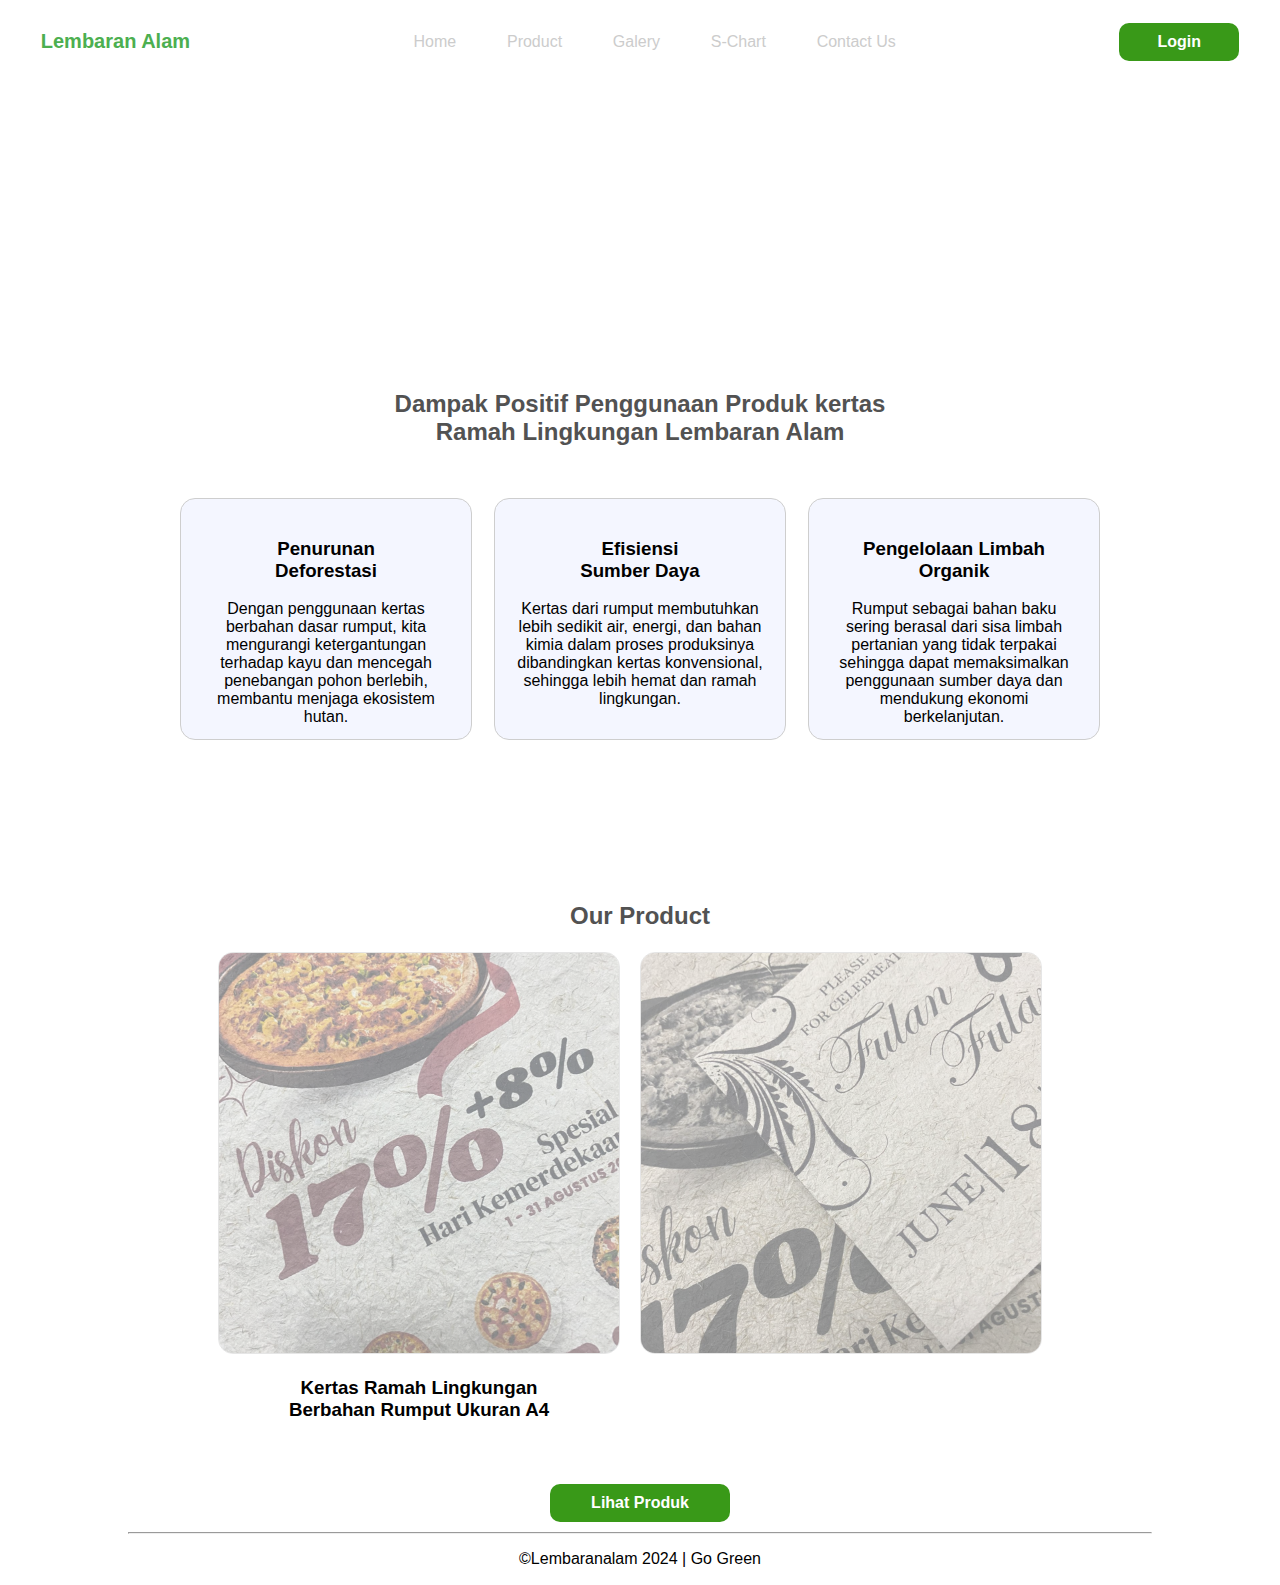
==== produk.html @ abf785be "first commit" ====
<!DOCTYPE html>
<html lang="en">
  <head>
    <meta charset="UTF-8" />
    <meta name="viewport" content="width=1, initial-scale=1.0" />
    <link rel="stylesheet" href="styles/styles.css" />
    <title>Tugas 1</title>
    <link href="https://unpkg.com/aos@2.3.1/dist/aos.css" rel="stylesheet">
    <!-- ini script aos animation -->
  </head>

  <body>
    <table>
      <!-- hero section -->
      <section id="navigate">
        <div>
          <tr class="nav">
            <td><p>Lembaran Alam</p></td>
            <td>&nbsp;&nbsp;&nbsp;&nbsp;&nbsp;&nbsp;&nbsp;&nbsp;</td>
            <td>&nbsp;&nbsp;&nbsp;&nbsp;&nbsp;&nbsp;&nbsp;&nbsp;</td>
            <td><a href="index.html">Home</a></td>
            <td><a href="produk.html">Product</a></td>
            <td><a href="#about">Galery</a></td>
            <td><a href="">S-Chart</a></td>
            <td><a href="">Contact Us</a></td>
            <td>&nbsp;&nbsp;&nbsp;&nbsp;&nbsp;&nbsp;&nbsp;&nbsp;</td>
            <td>&nbsp;&nbsp;&nbsp;&nbsp;&nbsp;&nbsp;&nbsp;&nbsp;</td>
            <td>
              <button class="btn-login" onclick="window.location.href='-';">
                Login
              </button>
            </td>
          </tr>

          <tr class="video-view">
            <td colspan="10">
              <div class="video-container">
                <video
                  class="video1"
                  autoplay
                  src="assets/video/video2.mp4"
                ></video>
              </div>
            </td>
          </tr>
        </div>
      </section>
      <!-- hero section -->

      <!-- info -->
      <section id="info">
        <tr class="title-info">
          <td>
            <h2>
              Dampak Positif Penggunaan Produk kertas <br />
              Ramah Lingkungan Lembaran Alam
            </h2>
          </td>
        </tr>

        <div>
          <tr class="card-info">
            <td class="card">
              <div class="container-card">
                <h3>Penurunan <br />Deforestasi</h3>
                <p>
                  Dengan penggunaan kertas berbahan dasar rumput, 
                  kita mengurangi ketergantungan terhadap kayu dan mencegah penebangan pohon berlebih, membantu menjaga ekosistem hutan.
                </p>
              </div>
            </td>
            <td class="card">
              <div class="container-card">
                <h3>Efisiensi <br />Sumber Daya</h3>
                <p>
                  Kertas dari rumput membutuhkan lebih sedikit air, energi, dan bahan kimia dalam proses produksinya dibandingkan kertas konvensional, sehingga lebih hemat dan ramah lingkungan.
                </p>
              </div>
            </td>
            <td class="card">
              <div class="container-card">
                <h3>Pengelolaan Limbah Organik</h3>
                <p>
                  Rumput sebagai bahan baku sering berasal dari sisa limbah pertanian yang tidak terpakai<br />sehingga dapat memaksimalkan penggunaan sumber daya dan mendukung ekonomi berkelanjutan.
                </p>
              </div>
            </td>
          </tr>
        </div>
      </section>
      <!-- info -->

      <!-- produck -->
      <section id="product" data-aos="fade-up">
        <tr class="title-produk">
          <td>
            <h2>Our Product</h2>
          </td>
        </tr>

        <div>
          <tr class="photo-produk">
              <td class="line1">
                  <div class="img-container3">
                      <img
                          src="assets/images/WhatsApp Image 2024-12-12 at 10.18.18_9ca7d2ea.jpg"
                          alt="foto1"
                      />
                      <h3>Kertas Ramah Lingkungan <br />Berbahan Rumput Ukuran A4</h3>
                      <h4></h4>
                  </div>
                  <div class="img-container1" style="opacity: 0;">
                      <!-- Placeholder to maintain spacing -->
                  </div>
                  <div class="img-container3">
                      <img
                          src="assets/images/WhatsApp Image 2024-12-12 at 10.18.19_1ddf37ee.jpg"
                          alt="foto1"
                      />
                  </div>
              </td>
          </tr>
      </div>
          <tr>
            <td>
              <button
                class="btn-lihat-produk"
                onclick="window.location.href='https://id.shp.ee/n7aBcjg';"
              >
                Lihat Produk
              </button>
            </td>
          </tr>
        </div>
      </section>
      <!-- produk -->

      <!-- footer -->
      <section id="footer">
          <td colspan="2">
            <div class="bagian-bawah" align="center">
              <hr />
              <p class="copyrigth">&copy;Lembaranalam 2024 | Go Green</p>
            </div>
          </td>
        </tr>
      </section>
    </table>
    <script src="https://unpkg.com/aos@2.3.1/dist/aos.js">
    </script>
  </body >
</html>
---- styles/styles.css ----
body {
  margin: 0 auto;
  font-family: "Gill Sans", "Gill Sans MT", Calibri, "Trebuchet MS", sans-serif;
}

table {
  text-align: center;
  width: 100%;
  /* background-color: black; */
  border-collapse: collapse;
}

/* hero */
.nav {
  display: flex;
  justify-content: space-evenly;
}

.nav td p {
  color: #4caf50;
  font-weight: 900;
  font-size: 20px;
}

.nav td {
  padding: 10px;
  display: flex;
  justify-content: center; /* Memusatkan elemen di tengah */
  align-items: center;
}

.nav a {
  text-decoration: none;
  color: rgb(204, 204, 204);
}

.nav a:hover {
  text-decoration: underline;
  color: #399918;
}

/* btn */
.btn-login {
  background-color: #399918;
  color: white;
  width: 120px;
  padding: 10px;
  font-weight: 600;
  text-align: center;
  font-size: 16px;
  cursor: pointer;
  border-radius: 10px;
  border: none;
}

.btn-login:hover {
  background-color: #88c273;
}

/* video */
.video-container {
  width: 100%;
  max-height: 550px;
  overflow: hidden;
  border-radius: 30px;
}

.video-container video {
  width: 100%;
  height: auto;
}
/* hero */

/* info */
.title-info h2 {
  margin-top: 150px;
  color: rgb(82, 82, 82);
}

/* card */
.container-card {
  background-color: #f4f6ff;
  border-radius: 15px;
  border: 1px solid #cecece;
  padding: 20px;
  margin: 10px;
  width: 250px;
  height: 200px;
}

.container-card:hover {
  background-color: #4caf50;
  color: white;
}

.card-info {
  margin-top: 20px;
  display: flex;
  justify-content: center;
}
/* info */

/* produk */
.title-produk h2 {
  margin-top: 150px;
  color: rgb(82, 82, 82);
}

.line1,
.line2 {
  display: flex;
  justify-content: center;
}

.img-container1 img {
  margin: 5px;
  width: 400px;
  height: auto;
  border: 1px solid #cecece;
  border-radius: 15px;
  opacity: 0.5;
}

.img-container1 img:hover {
  margin: 5px;
  width: 420px;
  height: auto;
  border-radius: 15px;
  opacity: 1;
}

.btn-lihat-produk {
  margin-top: 40px;
  background-color: #399918;
  color: white;
  width: 180px;
  padding: 10px;
  font-weight: 600;
  text-align: center;
  font-size: 16px;
  cursor: pointer;
  border-radius: 10px;
  border: none;
}

.btn-lihat-produk:hover {
  background-color: #88c273;
}
/* produk */

/* about */
.title-about h2 {
  margin-top: 150px;
  color: rgb(82, 82, 82);
}

.about-section {
  display: flex;
  justify-content: center;
}

.container-about {
  padding: 20px;
  font-size: 20px;
  margin: 10px;
  width: 400px;
  height: 220px;
  text-align: justify;
}

.img-container-about img {
  margin: 5px;
  width: 350px;
  height: auto;
  border: 1px solid #cecece;
  border-radius: 15px;
}

.img-container-about img:hover {
  margin: 5px;
  width: 610px;
  height: auto;
  border: 1px solid #cecece;
  border-radius: 15px;
}

.note1 {
  color: red;
  font-weight: bold;
  font-style: italic;
  text-decoration: underline;
}

.artikel {
  color: black;
  text-decoration: none;
}

.artikel:hover {
  color: #4caf50;
  text-decoration: underline;
}
/* about */

/* footer */
.bagian-footer {
  display: flex;
  justify-content: center;
}

.bagian-bawah hr {
  width: 80%;
}
/* footer */
.img-container3 {
  margin-right: 20px; /* Jarak antara foto */
}

.img-container3 img {
  width: 400px; /* Ukuran awal foto */
  height: 400px; /* Ukuran awal foto */
  object-fit: cover; /* Gambar tidak terdistorsi */
  border: 1px solid #cecece; /* Border seperti di .img-container1 */
  border-radius: 15px; /* Border radius seperti di .img-container1 */
  opacity: 0.5; /* Opacity awal seperti di .img-container1 */
  transition: all 0.3s ease; /* Transisi halus untuk efek hover */
}

.img-container3 img:hover {
  width: 500px; /* Ukuran membesar saat dihover */
  height: 500px; /* Ukuran membesar saat dihover */
  opacity: 1; /* Opacity penuh saat dihover */
  border: 1px solid #cecece; /* Border tetap konsisten */
  border-radius: 15px; /* Border radius tetap konsisten */
}
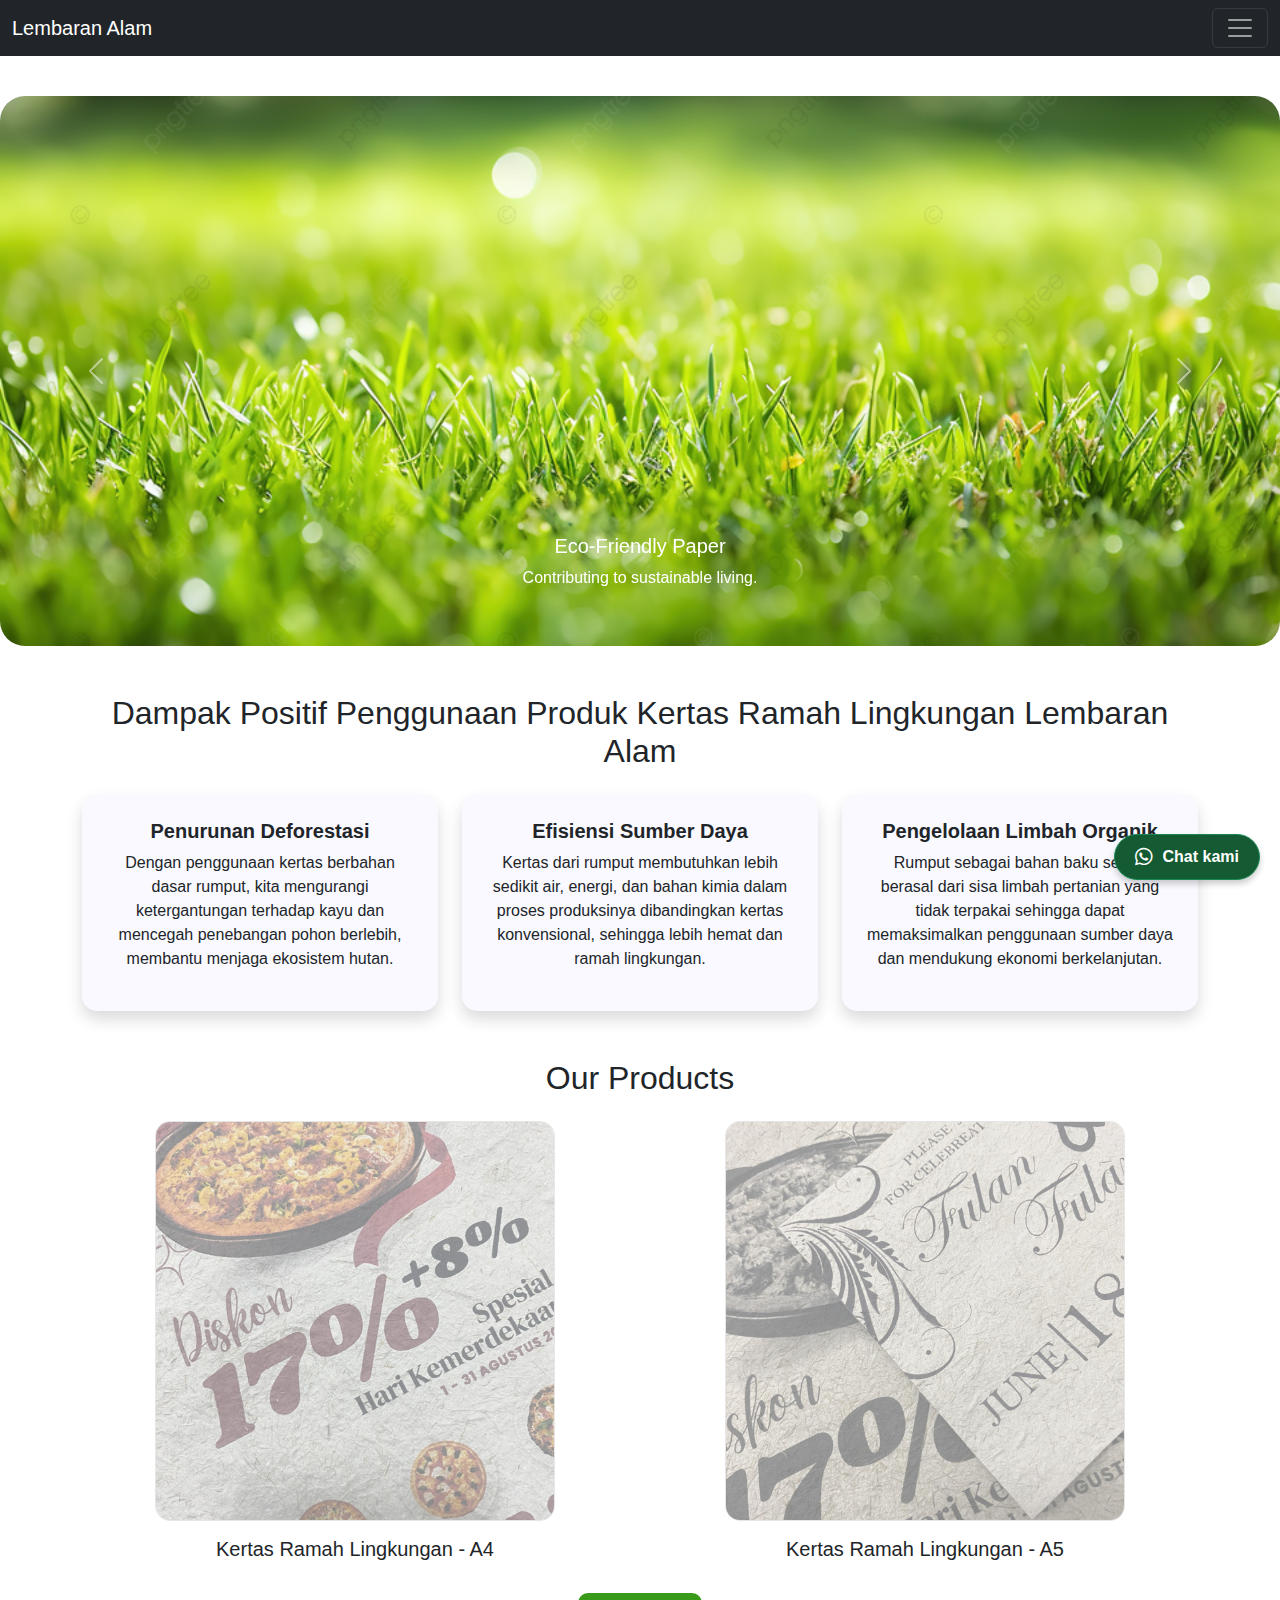
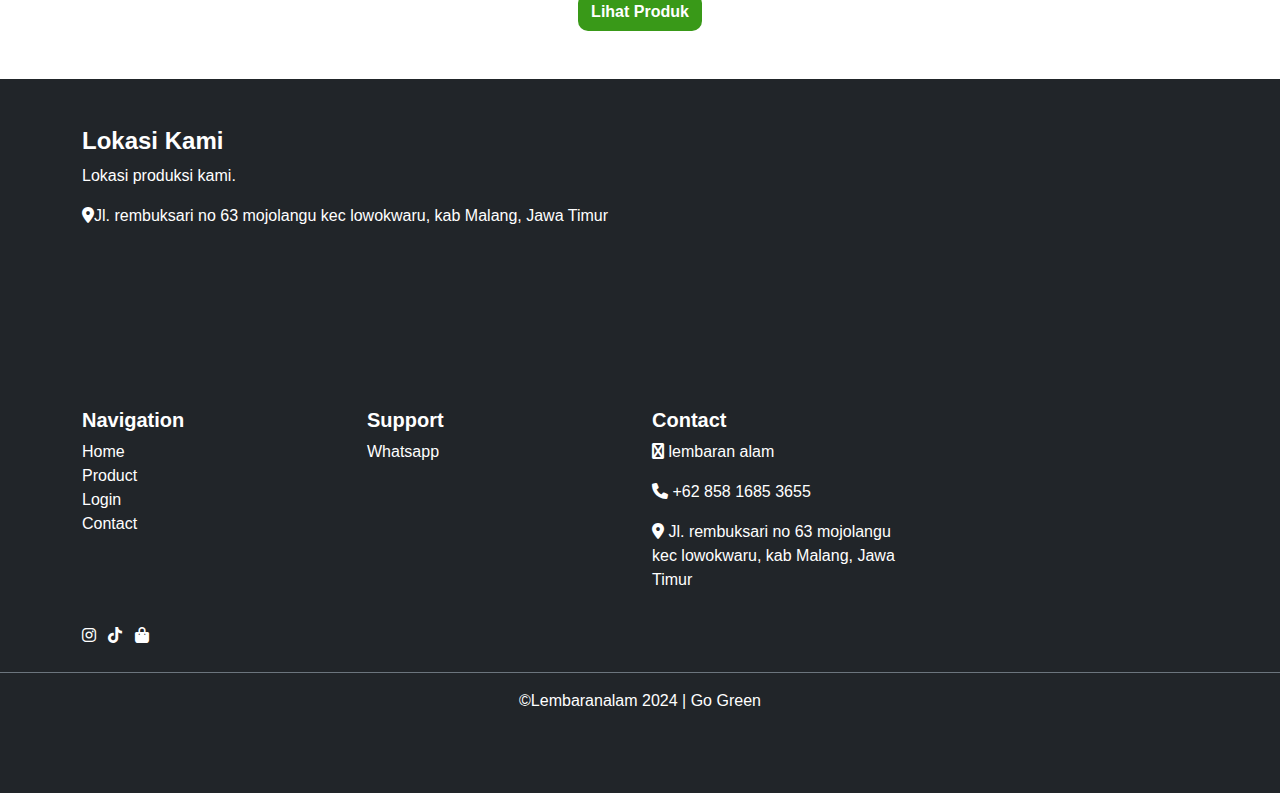
==== commit b05055be: "merubah tampilan dari website" ====
--- a/produk.html
+++ b/produk.html
@@ -2,151 +2,331 @@
 <html lang="en">
   <head>
     <meta charset="UTF-8" />
-    <meta name="viewport" content="width=1, initial-scale=1.0" />
-    <link rel="stylesheet" href="styles/styles.css" />
-    <title>Tugas 1</title>
-    <link href="https://unpkg.com/aos@2.3.1/dist/aos.css" rel="stylesheet">
-    <!-- ini script aos animation -->
+    <meta name="viewport" content="width=device-width, initial-scale=1.0" />
+    <title>Lembaran Alam</title>
+    <!-- Bootstrap CSS -->
+    <link rel="stylesheet" href="https://cdn.jsdelivr.net/npm/bootstrap@5.3.0-alpha1/dist/css/bootstrap.min.css" />
+    <!-- FontAwesome -->
+    <link rel="stylesheet" href="https://cdnjs.cloudflare.com/ajax/libs/font-awesome/6.0.0-beta3/css/all.min.css" />
+    <style>
+      body {
+        font-family: "Gill Sans", "Gill Sans MT", Calibri, "Trebuchet MS", sans-serif;
+      }
+
+      .carousel-inner img {
+        max-height: 550px;
+        object-fit: cover;
+        border-radius: 25px;
+      }
+
+      .info-card:hover {
+        background-color: #4caf50;
+        color: white;
+        transition: 0.3s;
+      }
+
+      .btn-lihat-produk {
+        background-color: #399918;
+        color: white;
+        font-weight: 600;
+        border-radius: 10px;
+      }
+
+      .btn-lihat-produk:hover {
+        background-color: #88c273;
+      }
+
+      .footer {
+        background-color: var(--bs-success-emphasis-bg); /* Hijau tema utama */
+        color: var(--bs-success-emphasis); /* Warna hijau terang untuk teks */
+        font-size: 14px;
+      }
+
+      .footer h5,
+      .footer h4 {
+        color: var(--bs-success-emphasis); /* Heading menggunakan warna hijau terang */
+        font-weight: bold;
+      }
+
+      .footer p,
+      .footer a {
+        color: var(--bs-success); /* Teks dan link hijau default */
+      }
+
+      .footer a:hover {
+        color: var(--bs-success-emphasis); /* Warna hijau lebih terang saat hover */
+        text-decoration: underline;
+      }
+
+      .footer .btn-success {
+        background-color: var(--bs-success); /* Tombol hijau default */
+        border: none;
+        color: #ffffff; /* Teks tombol putih */
+      }
+
+      .footer .btn-success:hover {
+        background-color: var(--bs-success-emphasis); /* Warna hijau lebih terang saat hover */
+      }
+
+      .footer .border-secondary {
+        border-color: var(--bs-success); /* Garis pemisah hijau */
+      }
+
+      .footer .fab,
+      .footer .fas {
+        color: var(--bs-success); /* Ikon hijau */
+      }
+
+      .footer .fab:hover,
+      .footer .fas:hover {
+        color: var(--bs-success-emphasis); /* Ikon berubah lebih terang saat hover */
+      }
+
+
+
+
+      .img-container3 img {
+        width: 400px;
+        height: 400px;
+        object-fit: cover;
+        border: 1px solid #cecece;
+        border-radius: 15px;
+        opacity: 0.5;
+        transition: all 0.3s ease;
+      }
+
+      .img-container3 img:hover {
+        width: 500px; /* Ukuran membesar saat dihover */
+        height: 500px; /* Ukuran membesar saat dihover */
+        opacity: 1; /* Opacity penuh saat dihover */
+        border: 1px solid #cecece; /* Border tetap konsisten */
+        border-radius: 15px; /* Border radius tetap konsisten */
+      } 
+
+      .hover-card {
+        transition: transform 0.3s, box-shadow 0.3s;
+      }
+
+      .hover-card:hover {
+        transform: translateY(-10px);
+        box-shadow: 0 10px 20px rgba(0, 0, 0, 0.2);
+      }
+      .floating-button {
+        position: fixed;
+        bottom: 20px; /* Jarak dari bawah */
+        right: 20px; /* Jarak dari kanan */
+        z-index: 1000; /* Supaya berada di atas elemen lainnya */
+        box-shadow: 0 4px 6px rgba(0, 0, 0, 0.2); /* Bayangan */
+        border-radius: 50px; /* Membuat tombol lebih bulat */
+      }
+
+      .floating-button a {
+        display: flex;
+        align-items: center;
+        justify-content: center;
+        gap: 10px; /* Jarak ikon dengan teks */
+        background-color: #145a32; /* Warna hijau */
+        color: white; /* Teks putih */
+        font-weight: bold;
+        padding: 10px 20px; /* Spasi di dalam tombol */
+        text-decoration: none;
+        border-radius: 50px;
+      }
+
+      .floating-button a:hover {
+        background-color: #1e8449; /* Warna hijau lebih terang saat hover */
+        text-decoration: none;
+      }
+
+      .floating-button i {
+        font-size: 20px; /* Ukuran ikon */
+      }
+
+    </style>
   </head>
-
   <body>
-    <table>
-      <!-- hero section -->
-      <section id="navigate">
-        <div>
-          <tr class="nav">
-            <td><p>Lembaran Alam</p></td>
-            <td>&nbsp;&nbsp;&nbsp;&nbsp;&nbsp;&nbsp;&nbsp;&nbsp;</td>
-            <td>&nbsp;&nbsp;&nbsp;&nbsp;&nbsp;&nbsp;&nbsp;&nbsp;</td>
-            <td><a href="index.html">Home</a></td>
-            <td><a href="produk.html">Product</a></td>
-            <td><a href="#about">Galery</a></td>
-            <td><a href="">S-Chart</a></td>
-            <td><a href="">Contact Us</a></td>
-            <td>&nbsp;&nbsp;&nbsp;&nbsp;&nbsp;&nbsp;&nbsp;&nbsp;</td>
-            <td>&nbsp;&nbsp;&nbsp;&nbsp;&nbsp;&nbsp;&nbsp;&nbsp;</td>
-            <td>
-              <button class="btn-login" onclick="window.location.href='-';">
-                Login
-              </button>
-            </td>
-          </tr>
-
-          <tr class="video-view">
-            <td colspan="10">
-              <div class="video-container">
-                <video
-                  class="video1"
-                  autoplay
-                  src="assets/video/video2.mp4"
-                ></video>
-              </div>
-            </td>
-          </tr>
-        </div>
-      </section>
-      <!-- hero section -->
-
-      <!-- info -->
-      <section id="info">
-        <tr class="title-info">
-          <td>
-            <h2>
-              Dampak Positif Penggunaan Produk kertas <br />
-              Ramah Lingkungan Lembaran Alam
-            </h2>
-          </td>
-        </tr>
-
-        <div>
-          <tr class="card-info">
-            <td class="card">
-              <div class="container-card">
-                <h3>Penurunan <br />Deforestasi</h3>
-                <p>
-                  Dengan penggunaan kertas berbahan dasar rumput, 
-                  kita mengurangi ketergantungan terhadap kayu dan mencegah penebangan pohon berlebih, membantu menjaga ekosistem hutan.
-                </p>
-              </div>
-            </td>
-            <td class="card">
-              <div class="container-card">
-                <h3>Efisiensi <br />Sumber Daya</h3>
-                <p>
-                  Kertas dari rumput membutuhkan lebih sedikit air, energi, dan bahan kimia dalam proses produksinya dibandingkan kertas konvensional, sehingga lebih hemat dan ramah lingkungan.
-                </p>
-              </div>
-            </td>
-            <td class="card">
-              <div class="container-card">
-                <h3>Pengelolaan Limbah Organik</h3>
-                <p>
-                  Rumput sebagai bahan baku sering berasal dari sisa limbah pertanian yang tidak terpakai<br />sehingga dapat memaksimalkan penggunaan sumber daya dan mendukung ekonomi berkelanjutan.
-                </p>
-              </div>
-            </td>
-          </tr>
-        </div>
-      </section>
-      <!-- info -->
-
-      <!-- produck -->
-      <section id="product" data-aos="fade-up">
-        <tr class="title-produk">
-          <td>
-            <h2>Our Product</h2>
-          </td>
-        </tr>
-
-        <div>
-          <tr class="photo-produk">
-              <td class="line1">
-                  <div class="img-container3">
-                      <img
-                          src="assets/images/WhatsApp Image 2024-12-12 at 10.18.18_9ca7d2ea.jpg"
-                          alt="foto1"
-                      />
-                      <h3>Kertas Ramah Lingkungan <br />Berbahan Rumput Ukuran A4</h3>
-                      <h4></h4>
-                  </div>
-                  <div class="img-container1" style="opacity: 0;">
-                      <!-- Placeholder to maintain spacing -->
-                  </div>
-                  <div class="img-container3">
-                      <img
-                          src="assets/images/WhatsApp Image 2024-12-12 at 10.18.19_1ddf37ee.jpg"
-                          alt="foto1"
-                      />
-                  </div>
-              </td>
-          </tr>
-      </div>
-          <tr>
-            <td>
-              <button
-                class="btn-lihat-produk"
-                onclick="window.location.href='https://id.shp.ee/n7aBcjg';"
-              >
-                Lihat Produk
-              </button>
-            </td>
-          </tr>
-        </div>
-      </section>
-      <!-- produk -->
-
-      <!-- footer -->
-      <section id="footer">
-          <td colspan="2">
-            <div class="bagian-bawah" align="center">
-              <hr />
-              <p class="copyrigth">&copy;Lembaranalam 2024 | Go Green</p>
+    <!-- Navbar -->
+    <nav class="navbar navbar-dark bg-dark fixed-top">
+      <div class="container-fluid">
+        <a class="navbar-brand" href="#">Lembaran Alam</a>
+        <button
+          class="navbar-toggler"
+          type="button"
+          data-bs-toggle="offcanvas"
+          data-bs-target="#offcanvasNavbar"
+          aria-controls="offcanvasNavbar"
+        >
+          <span class="navbar-toggler-icon"></span>
+        </button>
+        <div class="offcanvas offcanvas-end text-bg-dark" tabindex="-1" id="offcanvasNavbar">
+          <div class="offcanvas-header">
+            <h5 class="offcanvas-title">Menu</h5>
+            <button
+              type="button"
+              class="btn-close btn-close-white"
+              data-bs-dismiss="offcanvas"
+              aria-label="Close"
+            ></button>
+          </div>
+          <div class="offcanvas-body">
+            <ul class="navbar-nav justify-content-end flex-grow-1 pe-3">
+              <li class="nav-item"><a class="nav-link" href="index.html">home</a></li>
+              <li class="nav-item"><a class="nav-link" href="#products">Product</a></li>
+              <li class="nav-item"><a class="nav-link" href="registrasi.html">registrasi</a></li>
+              <li class="nav-item"><a class="nav-link" href="our team.html">our Team</a></li>
+            </ul>
+          </div>
+        </div>
+      </div>
+    </nav>
+
+    <!-- Carousel Section -->
+    <section id="hero" class="mt-5 pt-5">
+      <div id="carouselExample" class="carousel slide" data-bs-ride="carousel">
+        <div class="carousel-inner">
+          <div class="carousel-item active">
+            <img src="assets/images/foto rumput 1.png" class="d-block w-100" alt="...">
+            <div class="carousel-caption d-none d-md-block">
+              <h5>Eco-Friendly Paper</h5>
+              <p>Contributing to sustainable living.</p>
             </div>
-          </td>
-        </tr>
-      </section>
-    </table>
-    <script src="https://unpkg.com/aos@2.3.1/dist/aos.js">
-    </script>
-  </body >
+          </div>
+          <div class="carousel-item">
+            <img src="assets/images/foto rumput 2.jpg" class="d-block w-100" alt="...">
+            <div class="carousel-caption d-none d-md-block">
+              <h5>Innovative Production</h5>
+              <p>Using grass as a raw material.</p>
+            </div>
+          </div>
+          <div class="carousel-item">
+            <img src="assets/images/rumput 2.png" class="d-block w-100" alt="...">
+            <div class="carousel-caption d-none d-md-block">
+              <h5>Eco-Conscious Products</h5>
+              <p>Supporting a sustainable economy.</p>
+            </div>
+          </div>
+        </div>
+        <button class="carousel-control-prev" type="button" data-bs-target="#carouselExample" data-bs-slide="prev">
+          <span class="carousel-control-prev-icon" aria-hidden="true"></span>
+          <span class="visually-hidden">Previous</span>
+        </button>
+        <button class="carousel-control-next" type="button" data-bs-target="#carouselExample" data-bs-slide="next">
+          <span class="carousel-control-next-icon" aria-hidden="true"></span>
+          <span class="visually-hidden">Next</span>
+        </button>
+      </div>
+    </section>
+
+      <!-- Info Section -->
+    <section id="info" class="container my-5">
+      <h2 class="text-center mb-4">Dampak Positif Penggunaan Produk Kertas Ramah Lingkungan Lembaran Alam</h2>
+      <div class="row text-center">
+        <div class="col-md-4">
+          <div class="card p-4 border-0 shadow hover-card" style="border-radius: 15px; background-color: #f9f9ff;">
+            <h5 class="fw-bold">Penurunan Deforestasi</h5>
+            <p>Dengan penggunaan kertas berbahan dasar rumput, kita mengurangi ketergantungan terhadap kayu dan mencegah penebangan pohon berlebih, membantu menjaga ekosistem hutan.</p>
+          </div>
+        </div>
+        <div class="col-md-4">
+          <div class="card p-4 border-0 shadow hover-card" style="border-radius: 15px; background-color: #f9f9ff;">
+            <h5 class="fw-bold">Efisiensi Sumber Daya</h5>
+            <p>Kertas dari rumput membutuhkan lebih sedikit air, energi, dan bahan kimia dalam proses produksinya dibandingkan kertas konvensional, sehingga lebih hemat dan ramah lingkungan.</p>
+          </div>
+        </div>
+        <div class="col-md-4">
+          <div class="card p-4 border-0 shadow hover-card" style="border-radius: 15px; background-color: #f9f9ff;">
+            <h5 class="fw-bold">Pengelolaan Limbah Organik</h5>
+            <p>Rumput sebagai bahan baku sering berasal dari sisa limbah pertanian yang tidak terpakai sehingga dapat memaksimalkan penggunaan sumber daya dan mendukung ekonomi berkelanjutan.</p>
+          </div>
+        </div>
+      </div>
+    </section>
+
+    <!-- Product Section -->
+    <section id="products" class="container my-5">
+      <h2 class="text-center mb-4">Our Products</h2>
+      <div class="row">
+        <div class="col-md-6 text-center img-container3">
+          <img src="assets/images/WhatsApp Image 2024-12-12 at 10.18.18_9ca7d2ea.jpg" class="img-fluid mb-3" alt="Product A4">
+          <h5>Kertas Ramah Lingkungan - A4</h5>
+        </div>
+        <div class="col-md-6 text-center img-container3">
+          <img src="assets/images/WhatsApp Image 2024-12-12 at 10.18.19_1ddf37ee.jpg " class="img-fluid mb-3" alt="Product A5">
+          <h5>Kertas Ramah Lingkungan - A5</h5>
+        </div>
+      </div>
+      <div class="text-center mt-4">
+        <button class="btn btn-lihat-produk">Lihat Produk</button>
+      </div>
+    </section>
+
+    <section id="footer" class="bg-dark text-white py-5">
+      <div class="container">
+        <!-- Lokasi Kami -->
+        <div class="row mb-4">
+          <div class="col-md-6">
+            <h4 class="fw-bold">Lokasi Kami</h4>
+            <p>Lokasi produksi kami.</p>
+            <p>
+              <i class="fas fa-map-marker-alt"></i>Jl. rembuksari no 63 mojolangu kec lowokwaru, kab Malang, Jawa Timur
+            </p>
+          </div>
+          <div class="col-md-6">
+            <iframe
+              src="https://www.google.com/maps/embed?pb=!1m18!1m12!1m3!1d3951.5798308447693!2d112.62501537588827!3d-7.93887387907263!2m3!1f0!2f0!3f0!3m2!1i1024!2i768!4f13.1!3m3!1m2!1s0x2dd629e71e40304b%3A0x53d92b3243e471bf!2sJl.%20Rembuksari%20No.63%2C%20Mojolangu%2C%20Kec.%20Lowokwaru%2C%20Kota%20Malang%2C%20Jawa%20Timur%2065142!5e0!3m2!1sid!2sid!4v1737489129112!5m2!1sid!2sid" 
+              width="100%"
+              height="250"
+              style="border:0;"
+              allowfullscreen=""
+              loading="lazy"
+            ></iframe>
+          </div>
+        </div>
+    
+        <!-- Footer Links -->
+        <div class="row">
+          <div class="col-md-3">
+            <h5 class="fw-bold">Navigation</h5>
+            <ul class="list-unstyled">
+              <li><a href="#" class="text-white text-decoration-none">Home</a></li>
+              <li><a href="#" class="text-white text-decoration-none">Product</a></li>
+              <li><a href="#" class="text-white text-decoration-none">Login</a></li>
+              <li><a href="#" class="text-white text-decoration-none">Contact</a></li>
+            </ul>
+          </div>
+          <div class="col-md-3">
+            <h5 class="fw-bold">Support</h5>
+            <p><a href="#" class="text-white text-decoration-none">Whatsapp</a></p>
+          </div>
+          <div class="col-md-3">
+            <h5 class="fw-bold">Contact</h5>
+            <p><i class="fas fa-instagram"></i> lembaran alam</p>
+            <p><i class="fas fa-phone"></i> +62 858 1685 3655</p>
+            <p><i class="fas fa-map-marker-alt"></i> Jl. rembuksari no 63 mojolangu kec lowokwaru, kab Malang, Jawa Timur</p>
+          </div>
+            <div class="mt-3">
+              <a href="#" class="text-white me-2"><i class="fab fa-instagram"></i></a>
+              <a href="#" class="text-white me-2"><i class="fab fa-tiktok"></i></a>
+              <a href="#" class="text-white"><i class="fas fa-shopping-bag"></i></a>
+            </div>
+          </div>
+        </div>
+      </div>
+    
+      <!-- Footer Bottom -->
+      <div class="text-center py-3 mt-4 border-top border-secondary">
+       <p class="copyrigth">&copy;Lembaranalam 2024 | Go Green</p>
+      </div>
+    </section>
+    
+
+
+    <!-- Bootstrap JS -->
+    <div class="floating-button">
+      <a href="https://wa.me/your-phone-number" target="_blank" class="btn btn-success">
+        <i class="fab fa-whatsapp"></i> Chat kami
+      </a>
+    </div>
+    <script src="https://cdn.jsdelivr.net/npm/bootstrap@5.3.0-alpha1/dist/js/bootstrap.bundle.min.js"></script>
+  </body>
 </html>
